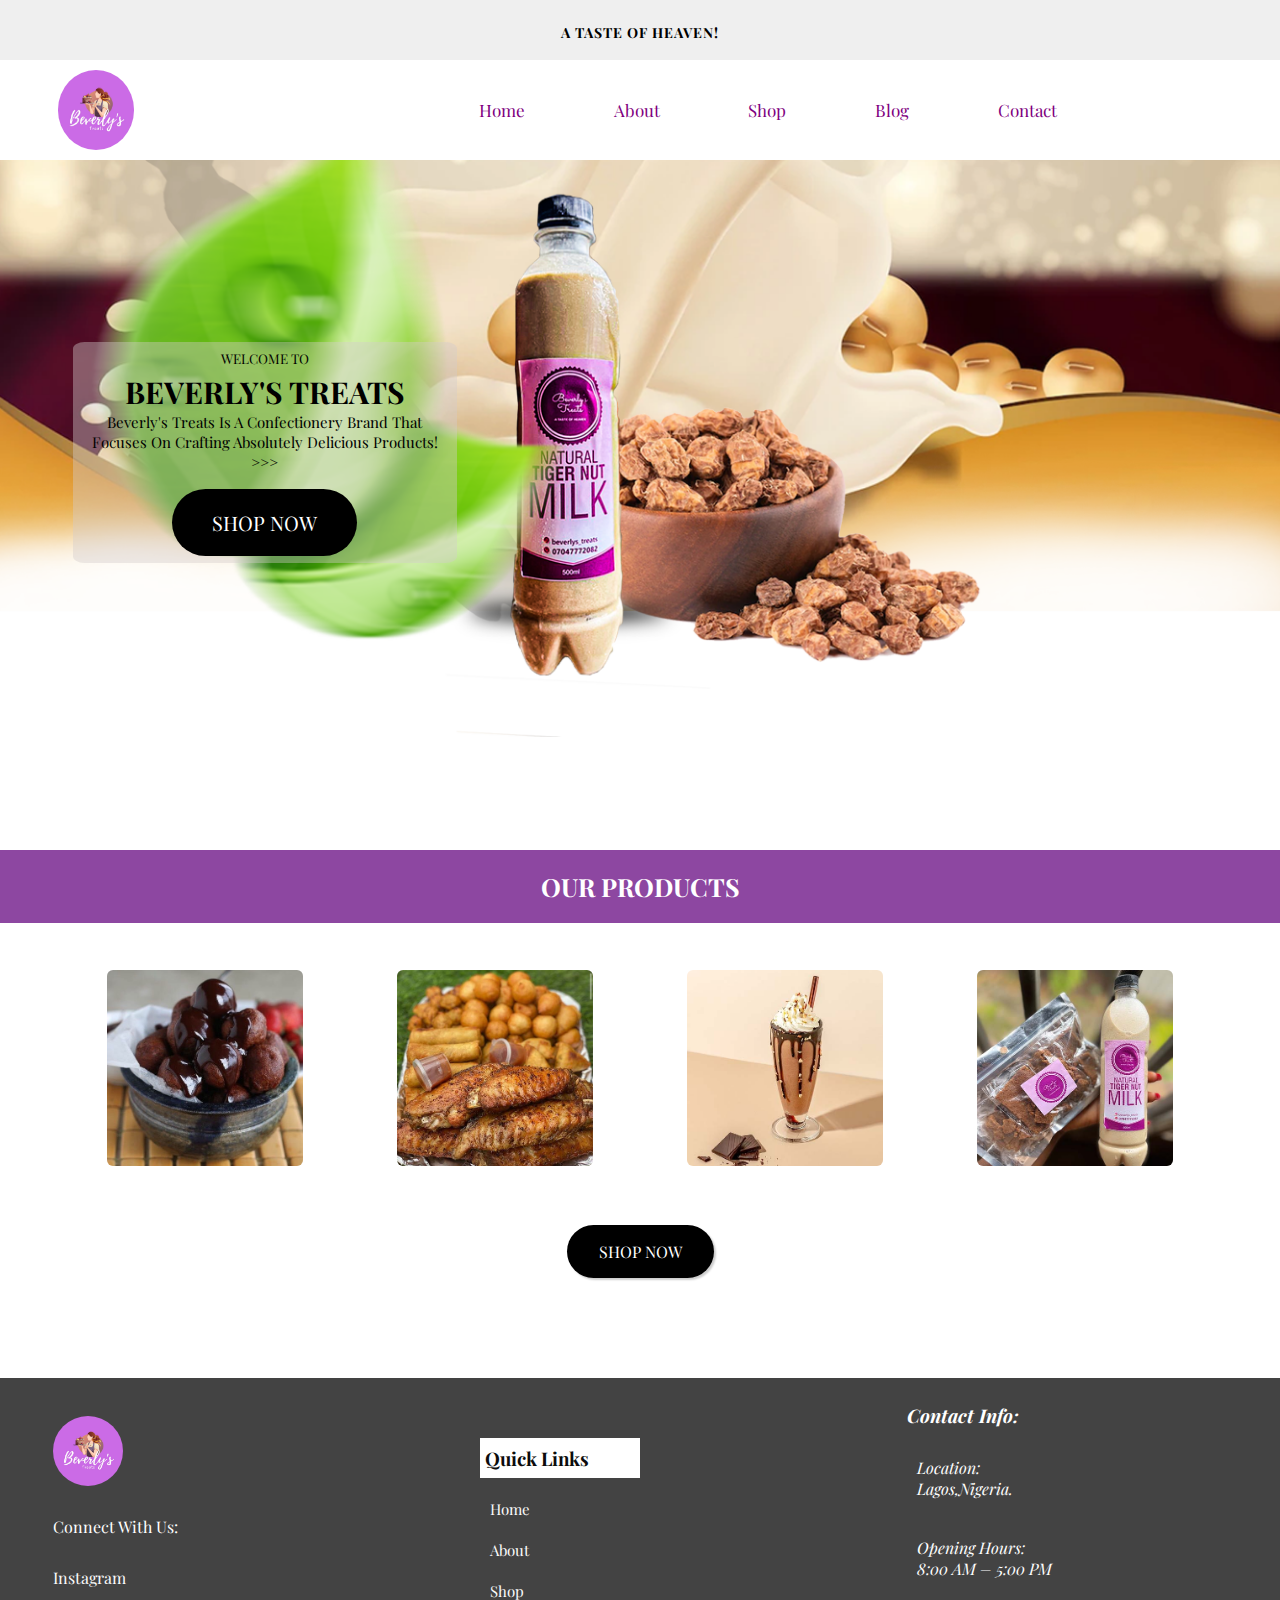
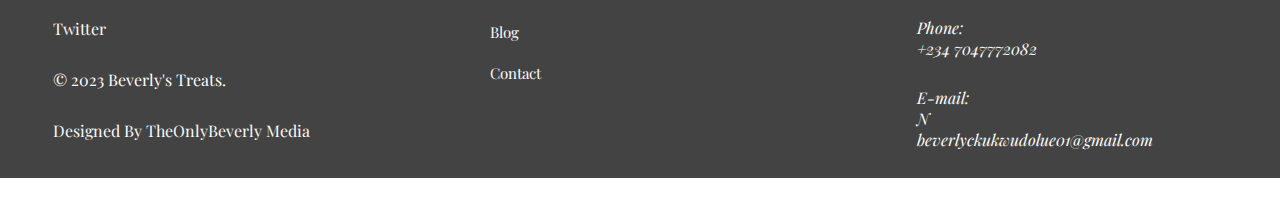
==== index.html @ 96c3b38b "first commit" ====
<!DOCTYPE html>
<html lang="en">
<head>
    <link rel="shortcut icon" href="./images/bt logo.JPG" type="image/x-icon">
    <meta charset="UTF-8">
    <meta name="viewport" content="width=device-width, initial-scale=1.0">
    <meta http-equiv="X-UA-Compatible" content="ie=edge">
    <link rel="icon" type="image/x-icon" href="images/BT.JPG">
    <link rel="preconnect" href="https://fonts.googleapis.com">
    <link rel="preconnect" href="https://fonts.gstatic.com" crossorigin>
    <link href="https://fonts.googleapis.com/css2?family=Playfair+Display&display=swap" rel="stylesheet">
    <link rel="stylesheet" href="https://cdnjs.cloudflare.com/ajax/libs/font-awesome/6.4.2/css/all.min.css" integrity="sha512-z3gLpd7yknf1YoNbCzqRKc4qyor8gaKU1qmn+CShxbuBusANI9QpRohGBreCFkKxLhei6S9CQXFEbbKuqLg0DA==" crossorigin="anonymous" referrerpolicy="no-referrer" />
    <link href="./home.css" rel="stylesheet" type="text/css">
    <title>beverlys treats</title>
</head>
<body>
    <div class="topbar">
        <div class="sliderr">
            <figure class="top-bar-s">
                <div class="slide-up">
                    <H4>A TASTE OF HEAVEN!</H4>
                </div>
                <div class="slide-up">
                    <H4>LET'S TAKE YOUR TASTE BUDS ON A SWEET RIDE!</H4>
                </div>  
                <div class="slide-up">
                    <H4>A TASTE OF HEAVEN!</H4>
                </div>
                <div class="slide-up">
                    <H4>LET'S TAKE YOUR TASTE BUDS ON A SWEET RIDE!</H4>
                </div>  
           </figure>
        </div>   
    </div>

    <header>
        <div class="logo">
            <i id="menu-btn" class="fa-solid fa-bars fa-xs" onclick="showNavbar()"></i>
            <img src="images/bt logo.JPG" alt="" srcset="">
        </div>

        <!--desktop navigation-->
       <nav class="desktop-navigation">
            <ul class="desktop-navigation-items">
                <li> <a href="index.html">Home</a></li>
                <li> <a href="about.html">About</a></li>
                <li> <a href="shop.html">Shop</a></li>
                <li><a href="./blog.html">Blog</a></li>
                <li> <a href="contact.html">Contact</a> </li>
            </ul>
        </nav> 
        

        <!--mobile navigation-->
        <nav class="mobile-navigation" id="mobile-navigation">
            <div class="mobile-navigation-header">
                <i id="close-btn" class="fa-solid fa-xmark" onclick="showNavbar()"></i>
            </div>
            <ul class="mobile-navigation-items">
                <li> <a href="index.html">Home</a></li>
                <li> <a href="about.html">About</a></li>
                <li> <a href="shop.html">Shop</a></li>
                <li><a href="./blog.html">Blog</a></li>
                <li> <a href="contact.html">Contact</a></li>
            </ul>
        </nav>

    </header> 

    <div class="slider">
        <div class="hero">
            <div class="slide">
                <div class="header-body">
                    <h6 style="margin-bottom: 5px;"><p>WELCOME TO </p></h6>
                        <h2>BEVERLY'S TREATS</h2>
                   <p style="font-size: 15px;";>Beverly's Treats is a confectionery brand that <br>focuses on crafting 
                    absolutely delicious products! >>>
                    </p>
                    <br>
                    <div class="button-wrapper">
                        <a class="button cta-button" href="shop.html">SHOP NOW</a>
                    </div>
                </div>
               <img src="images/beverly.webp" alt="" srcset="">
            </div>
            
            <div class="slide">
                    <div class="header-body">
                       <br>
                        <h4>We offer a wide range of products ranging from tigernut milk drink 
                            in different flavors, fruit juices,puff-puff in different flavors >>> 
                        </h4><br>
                        <div class="button-wrapper">
                            <a class="button cta-button" href="shop.html">SHOP NOW</a>
                        </div>
                    </div>
               <img src="images/puff puff pix.jpg" alt="" srcset="">
            </div>
            <div class="slide">
                    <div class="header-body">
                        <br>
                        <h4>Doughnuts, cakes, chin-chin in different flavors, <br>
                             kuli-kuli, corn-dogs >>>
                        </h4><br>
                        <div class="button-wrapper">
                            <a class="button cta-button" href="shop.html">SHOP NOW</a>
                        </div>
                    </div>
                <img src="images/doughnut pix.jpg" alt="" srcset="">
            </div>
            <div class="slide">
                   <div class="header-body">
                       <br>
                       <h4>Milkshakes, cake parfait, Small Chops, fries <br>
                        and many more!!!
                       </h4><br>
                    <div class="button-wrapper">
                        <a class="button cta-button" href="shop.html">SHOP NOW</a>
                    </div>
                   </div>
                <img src="images/three food.jpg">
            </div>
        </div>
    </div>

    <div class="down">
        <div class="our-products">
            <h2>OUR PRODUCTS</h2>
        </div>
    

        <div class="row">
            <div class="box">    
                <img src="images/chocopuff.JPG">
                <img class="hover-img" src="images/variantss.jpg">
            </div>
            <div class="box">    
                    <img src="images/small chops.jpg">
                    <img class="hover-img" src="images/IMG_E6543.JPG">
            </div>
            <div class="box">    
                <img src="images/Untitled-1.jpg">
                <img class="hover-img" src="images/chinchin.jpg">
            </div>   
            <div class="box">    
                <img src="images/tigernut.jpg">
                <img class="hover-img" src="images/corndogs.JPG">
            </div>
        </div>

           
        <!-- </div>    -->
    </div>  

    
    <br>
    <br>  

    <div class="button-wrapper">
        <a class="button bottom-cta" href="shop.html">SHOP NOW</a>
    </div>

    <footer>
            <div class=" who-we-are">
                <img src="./images/bt logo.JPG" alt="">
                <p>Connect with Us:</p>    
                <p class="made-by"> <a href="https://www.instagram.com/reel/CrtVdaaIMTE/?igshid=MzRlODBiNWFlZA==">Instagram</p></a>  
                <p class="made-by"> <a href="https://www.instagram.com/reel/CrtVdaaIMTE/?igshid=MzRlODBiNWFlZA==">Twitter</p></a>   
                 <p>&copy; 2023 Beverly's Treats.</p>
                <p class="made-by"> <a href="https://www.instagram.com/reel/CrtVdaaIMTE/?igshid=MzRlODBiNWFlZA==">Designed by TheOnlyBeverly Media</p></a> 
                <div></div>
            </div>
    
            <ul class="quick-links">
                <h3>Quick Links</h3>
                <li><a href="./index.html">Home</a></li>
                <li><a href="./about.html">About</a></li>
                <li><a href="./shop.html">Shop</a></li>
                <li><a href="./blog.html">Blog</a></li>
                <li><a href="./contact.html">Contact</a></li>
            </ul>
    
            <address class="contact">
                <h3>Contact Info:</h3>
                <div class="cont">
                    <div>
                        <i class="fa-solid fa-location-dot"></i>
                    </div>
                    <span>
                        <p>
                            Location:
                        </p>
                        <p>
                            Lagos,Nigeria.
                        </p>
                    </span>
                </div>
                <div class="cont">
                    <div>
                        <i class="fa-regular fa-clock"></i>
                    </div>
                    <span>
                        <p>
                            Opening Hours:
                        </p>
                        <p>
                            8:00 AM – 5:00 PM
                        </p>
                    </span>
                </div>
    
                <div class="cont">
                    <div>
                        <i class="fa-solid fa-phone"></i>
                    </div>
                    <span>
                        <p>
                            Phone:
                        </p>
                        <p>
                            +234 7047772082
                        </p>
                    </span>
                </div>
    
                <div class="cont">
                    <div>
                        <i class="fa-regular fa-envelope"></i></i>
                    </div>
    
                    <span>
                        <p class="mymail">
                            E-mail:
                        </p>n
                        <p class="mymail">
                           beverlyckukwudolue01@gmail.com
                        </p>
                    </span>
                </div>
            </address>
    </footer>
<script src="./beverlystreats.js"></script>
</body>
</html>
---- home.css ----
/* Global styles */
* {
    margin: 0;
    padding: 0;
    box-sizing: border-box;
    text-decoration: none;
    outline: none;
    text-transform: capitalize;
    transition: all .3s linear;
    cursor: pointer;
}

body {
    margin: 0;
    padding: 0;
    width: 100%;
    height: auto;
    font-family: 'Playfair Display', serif;
}

/* Header styles */
header {
    width: 100%;
    height: 100px;
    display: flex;
    flex-direction: row;
    justify-content: space-between;
    align-items: center;
    background-color: #ffffff;
}

header .logo {
    width: 15%;
    height: 100%;
    display: flex;
    justify-content: space-around;
    flex-direction: row;
    align-items: center;
}

header img {
    width: 40%;
    height: 80%;
    border-radius: 50%;
}

header .logo #menu-btn{
    font-size: 25px;
    display: none;
}


header .mobile-navigation{
    display: none;
}

header .desktop-navigation{
    width: 80%;
    height: 100%;
    display: flex;
    flex-direction: row;
    justify-content: space-around;
    align-items: center;
}

header .desktop-navigation-items{
    width: 65%;
    height: 100%;
    display: flex;
    flex-direction: row;
    justify-content: space-around;
    align-items: center;
}

header .desktop-navigation-items li{
    list-style: none;
}

header .desktop-navigation-items li a{
    font-size: 17px;
    color: purple;
}

header .desktop-navigation-items li a:hover{
    color: #000;
}



.header-body{
    color: #000000;
    position: absolute;
    background-color:  #d4cccc69;
    top: 40%;
    font-size: 20px;
    font-weight: 200;
    width: 30%;
    height: 221px;
    left: 1%;
    margin-top: -50px;
    padding: 8px;
    text-align: center;
    float: right;
    border-radius: 3%;
    justify-content: center;
    align-items: center;
    animation: textup 12s linear infinite;
    transform: translateX(60px);
}

h6{
    font-weight: 100;
}

h4{
    font-size: 14px;
    text-align: center;
    color:#000000; 
    margin: 13px;
    letter-spacing: 1px;
}

.sliderr{
    width: 100%;
    height: 70px;
    overflow: hidden;
}

body .topbar{
    background-color: #efefef; 
    padding: 10px;
    width: 100%;
    height: 60px;
    float: right;
}

.sliderr .top-bar-s{
    position: relative;
    left: 0;
    width: 500%;
    animation: 8s slide forwards;
}

.slider{
    width: 100%;
    height: 600px;
    overflow: hidden;
}

.slider .hero{
    position: relative;
    left: 0;
    width: 400%;
    animation: 17s slide infinite;
    overflow-y: hidden;
}

.slide{
    position: relative;
    width: 25%;
    float: left;
}

.slide-up{
    position: relative;
    width: 20%;
    float: left;
}

.slider a{
    border-radius: 3em;
    display: inline-block;
    font-size: 1em;
    padding: 1em 2em;
    width: auto;
    border: none;
    background-color: #000;
    color: white;
    margin-top: 20px;
}


.slide img{
    width: 100%;
    height: 100%;
}


@keyframes slide{
    0%{
        left: 0;
    }
    10%{
        left: 0;
    }
    20%{
        left: -100%;
    }
    30%{
        left: -100%;
    }
    40%{
        left: -200%;
    }
    50%{
        left: -200%;
    }
    55%{
        left: -300%;
    }
    65%{
        left: -300%;
    }
    66%{
        left: -200%;
    }
    74%{
        left: -200%;
    }
    75%{
        left: -100%;
    }
    85%{
        left: -100%;
    }
    90%{
        left: 0;
    }
    1000%{
        left: 0;
    }
}

.down{
    background-color: white;
    height: auto;
    width: 100vw;
    margin-top: 90px;
    display: flex;
    flex-direction: column;
    align-items: center;
}

.down .our-products{
    background-color: white;
    width: 100vw;
}

.down .row{
    height: auto;
    width: 100vw;
    display: flex;
    flex-direction: row;
    justify-content: center;
    flex-wrap: wrap;
}

.our-products h2{
  /* margin-top: 20px; */
  background-color: #8d47a1;
  color: white;
  justify-content: center;
  text-align: center;
  font-size: 25px;
  padding: 20px 0;
}

.down .box{
    position: relative;
    width: 200px;
    height: 200px;
    display: inline-block; 
    border-radius: 8px;
    overflow: hidden;
    margin: 45px;
    border: 2px solid #fff;
}

img{
    width: 100%;
    transition: all linear 0.7s;
}

img.hover-img{
    position: absolute;
    top: 0;
    left: 0;
    opacity: 0;
}

.box:hover img{
    opacity: 0;
}

.box:hover img.hover-img{
    opacity: 1;
}

.button-wrapper {
    display: block;
    text-align: center;
    margin-top: -30px;
}


.button-wrapper .bottom-cta {
    border: none;
    border-radius: 3em;
    box-shadow: 2px 2px 2px rgba(0,0,0,0.2);
    display: inline-block;
    font-size: 1em;
    padding: 1em 2em;
    width: auto;
    background-color: #000;
    color: #fff;
}
  
.bottom-cta:hover {
    background-color: #777;
}

footer{
    display: flex;
    flex-direction: row;
    justify-content: space-around;
    align-items: center;
    width: 100%;
    height: 400px;
    background-color: #434343;
    color: white;
    margin-top: 100px;
}

footer img{
    width: 70px;
    height: 70px;
    margin-top: 4%;
    border-radius: 50%;
}

footer .who-we-are{
    display: flex;
    flex-direction: column;
    height: 100%;
    width: 25%;
    gap: 30px;
    margin-top: 50px;
}

footer .who-we-are p a{
    color: #fafafa;
}

/* footer .who-we-are .made-by{
    text-decoration: underline;
} */

footer .quick-links{
    display: flex;
    flex-direction: column;
    height: 70%;
    width: 25%;
    gap: 20px;
    list-style: none;
}

footer .quick-links h3{
    color: rgb(12, 12, 12);
    background-color: white;
    display: flex;
    flex-direction: row;
    justify-content: flex-start;
    align-items: center;
    height: 40px;
    width: 50%;
    padding-left: 5px;
}

footer .quick-links li a{
    color: #fafafa;
    text-decoration: none;
    font-size: 15px;
    padding: 10px;
    width: auto;
}

footer .quick-links li a:hover{
    color: var(--myBlue);
    background-color: rgb(12, 12, 12);
    /* width: 25%; */
    /* padding: 3px; */
    border-radius: 5px;
}


footer .contact{
    width: 25%;
    gap: 20px;
    display: flex;
    flex-direction: column;
    height: 400px;
    margin-top: 50px;
}

footer .contact .cont{
    display: flex;
    flex-direction: row;
    gap: 10px;
    align-items: center;
    height: 60px;
}

footer .contact .cont span{
    display: flex;
    flex-direction: column;
}

footer .contact .cont span .mymail{
    text-transform: none;
}




/* Media queries for responsiveness */
@media (max-width: 500px) {
    header .desktop-navigation{
        display: none;
    }

    header .logo{
        width: 100%;
        display: flex;
        flex-direction: row;
        justify-content: space-between;
        align-items: center;
        padding-left: 40px;
        padding-right: 20px;
    }

    header .logo img{
        width: 15%;
    }
    
    header .logo #menu-btn{
        display: block;
        font-size: 30px;
    }

    header .mobile-navigation{
        display: none;
        height: 100vh;
        width: 60%;
        position: absolute;
        top: 60px;
        left: 20px;
        flex-direction: column;
        gap: 50px;
        background-color: #fff;
    }

    header .mobile-navigation-items{
        display: flex;
        flex-direction: column;
        gap: 20px;
        height: 40%;
        width: 100%;
        z-index: 100;
        position: absolute;
        top: 97px;
    }

    header .mobile-navigation-items li{
        height: 40px;
        width: 100%;
        list-style: none;
        display: flex;
        flex-direction: row;
        align-items: center;
    }
    
    header .mobile-navigation-items li a{
        background-color: #8d47a1;
        color: #fafafa;
        width: 100%;
        height: 100%;
        display: flex;
        flex-direction: row;
        align-items: center;
        padding-left: 20px;
    }

    header .mobile-navigation-items li a:hover{
        background-color: #622174;
    }
    
    

    .mobile-navigation .mobile-navigation-header{
        width: 100%;
        height: 100px;
    }

    .mobile-navigation .mobile-navigation-header #close-btn{
        font-size: 25px;
        position: relative;
        left: 80%;
        top: 20%;
    }



    /* .slider{
        width: 100%;
        height: 600px;
        overflow-x: hidden;
    }

    .slider .hero{
        position: relative;
        left: 0;
        width: 400%;
    }

    footer{
        display: flex;
        flex-direction: row;
        justify-content: space-around;
        align-items: center;
        width: 100%;
        height: 400px;
        background-color: #434343;
        color: white;
        margin-top: -30%;
    } */

    
    h4{
        font-size: 14px;
        text-align: center;
        color:#000000; 
        margin: 13px;
        letter-spacing: 1px;
    }
    
    .sliderr{
        width: 100%;
        height: 70px;
        overflow: hidden;
    }
    
    body .topbar{
        background-color: #efefef; 
        padding: 10px;
        width: 100%;
        height: 60px;
        float: right;
    }
    
    .sliderr .top-bar-s{
        position: relative;
        left: 0;
        width: 500%;
        animation: 8s slide forwards;
    }
    
    .slider{
        width: 100%;
        height: 250px;
        overflow: hidden;
    }
    
    .slider .hero{
        position: relative;
        left: 0;
        width: 400%;
        animation: 17s slide infinite;
        overflow-y: hidden;
    }
    
    .slide{
        position: relative;
        width: 25%;
        height: 100%;
        float: left;
    }

    .header-body{
        color: #000000;
        position: absolute;
        background-color:  #d4cccc69;
        top: 40%;
        font-size: 15px;
        font-weight: 200;
        width: 50%;
        height: auto;
        left: 1%;
        margin-top: -50px;
        padding: 0;
        text-align: center;
        float: right;
        border-radius: 3%;
        justify-content: center;
        align-items: center;
        animation: textup 12s linear infinite;
        transform: translateX(60px);
        z-index: 10;
        display: flex;
        flex-direction: column;
        align-items: center;
    }
    
    h6{
        font-weight: 100;
        font-size: 15px;
    }

    h2{
        /* font-weight: 100; */
        font-size: 15px;
    }
    
    .slide-up{
        display: flex;
        flex-direction: column;
        align-items: center;
        position: relative;
        width: 20%;
        float: left;
    }
    
    .slider a{
        border-radius: 20px;
        display: flex;
        justify-content: center;
        align-items: center;
        font-size: 15px;
        padding: 0;
        width: 120px;
        height: 40px;
        border: none;
        background-color: #000;
        color: white;   
        margin-top: 20px;
    }
    
    
    .slide img{
        width: 100%;
        height: 100%;
    }
    
    
    @keyframes slide{
        0%{
            left: 0;
        }
        10%{
            left: 0;
        }
        20%{
            left: -100%;
        }
        30%{
            left: -100%;
        }
        40%{
            left: -200%;
        }
        50%{
            left: -200%;
        }
        55%{
            left: -300%;
        }
        65%{
            left: -300%;
        }
        66%{
            left: -200%;
        }
        74%{
            left: -200%;
        }
        75%{
            left: -100%;
        }
        85%{
            left: -100%;
        }
        90%{
            left: 0;
        }
        1000%{
            left: 0;
        }
    }
    
    .down{
        background-color: white;
        height: auto;
        width: 100vw;
        margin-top: 50px;
        display: flex;
        flex-direction: column;
        align-items: center;
    }
    
    .down .our-products{
        background-color: white;
        width: 100vw;
    }
    
    .down .row{
        height: auto;
        width: 100vw;
        display: flex;
        flex-direction: row;
        justify-content: center;
        flex-wrap: wrap;
        gap: 30px;
    }
    
    .our-products h2{
      /* margin-top: 20px; */
      background-color: #8d47a1;
      color: white;
      justify-content: center;
      text-align: center;
      font-size: 15px;
      padding: 20px 0;
    }
    
    .down .box{
        position: relative;
        width: 200px;
        height: 200px;
        display: inline-block; 
        border-radius: 8px;
        overflow: hidden;
        margin: 0;
        border: 2px solid #fff;
    }
    
    img{
        width: 100%;
        transition: all linear 0.7s;
    }
    
    img.hover-img{
        position: absolute;
        top: 0;
        left: 0;
        opacity: 0;
    }
    
    .box:hover img{
        opacity: 0;
    }
    
    .box:hover img.hover-img{
        opacity: 1;
    }
    
    .button-wrapper {
        display: block;
        text-align: center;
        margin-top: -10px;
    }
    
    
    .button-wrapper .bottom-cta {
        border: none;
        border-radius: 3em;
        box-shadow: 2px 2px 2px rgba(0,0,0,0.2);
        display: inline-block;
        font-size: 14px;
        padding: 10px;
        width: auto;
        background-color: #000;
        color: #fff;
    }
      
    .bottom-cta:hover {
        background-color: #777;
    }
    
    footer{
        display: flex;
        flex-direction: row;
        justify-content: space-around;
        align-items: center;
        width: 100%;
        height: 400px;
        background-color: #434343;
        color: white;
        margin-top: 100px;
        border: dashed;
    }
    
    footer img{
        width: 70px;
        height: 70px;
        margin-top: 4%;
        border-radius: 50%;
    }
    
    footer .who-we-are{
        display: flex;
        flex-direction: column;
        height: 100%;
        width: 25%;
        gap: 30px;
        margin-top: 50px;
    }
    
    footer .who-we-are p a{
        color: #fafafa;
    }
    
    /* footer .who-we-are .made-by{
        text-decoration: underline;
    } */
    
    footer .quick-links{
        display: flex;
        flex-direction: column;
        height: 70%;
        width: 25%;
        gap: 20px;
        list-style: none;
    }
    
    footer .quick-links h3{
        color: rgb(12, 12, 12);
        background-color: white;
        display: flex;
        flex-direction: row;
        justify-content: flex-start;
        align-items: center;
        height: 40px;
        width: 50%;
        padding-left: 5px;
    }
    
    footer .quick-links li a{
        color: #fafafa;
        text-decoration: none;
        font-size: 15px;
        padding: 10px;
        width: auto;
    }
    
    footer .quick-links li a:hover{
        color: var(--myBlue);
        background-color: rgb(12, 12, 12);
        /* width: 25%; */
        /* padding: 3px; */
        border-radius: 5px;
    }
    
    
    footer .contact{
        width: 25%;
        gap: 20px;
        display: flex;
        flex-direction: column;
        height: 400px;
        margin-top: 50px;
    }
    
    footer .contact .cont{
        display: flex;
        flex-direction: row;
        gap: 10px;
        align-items: center;
        height: 60px;
    }
    
    footer .contact .cont span{
        display: flex;
        flex-direction: column;
    }
    
    footer .contact .cont span .mymail{
        text-transform: none;
    }


}
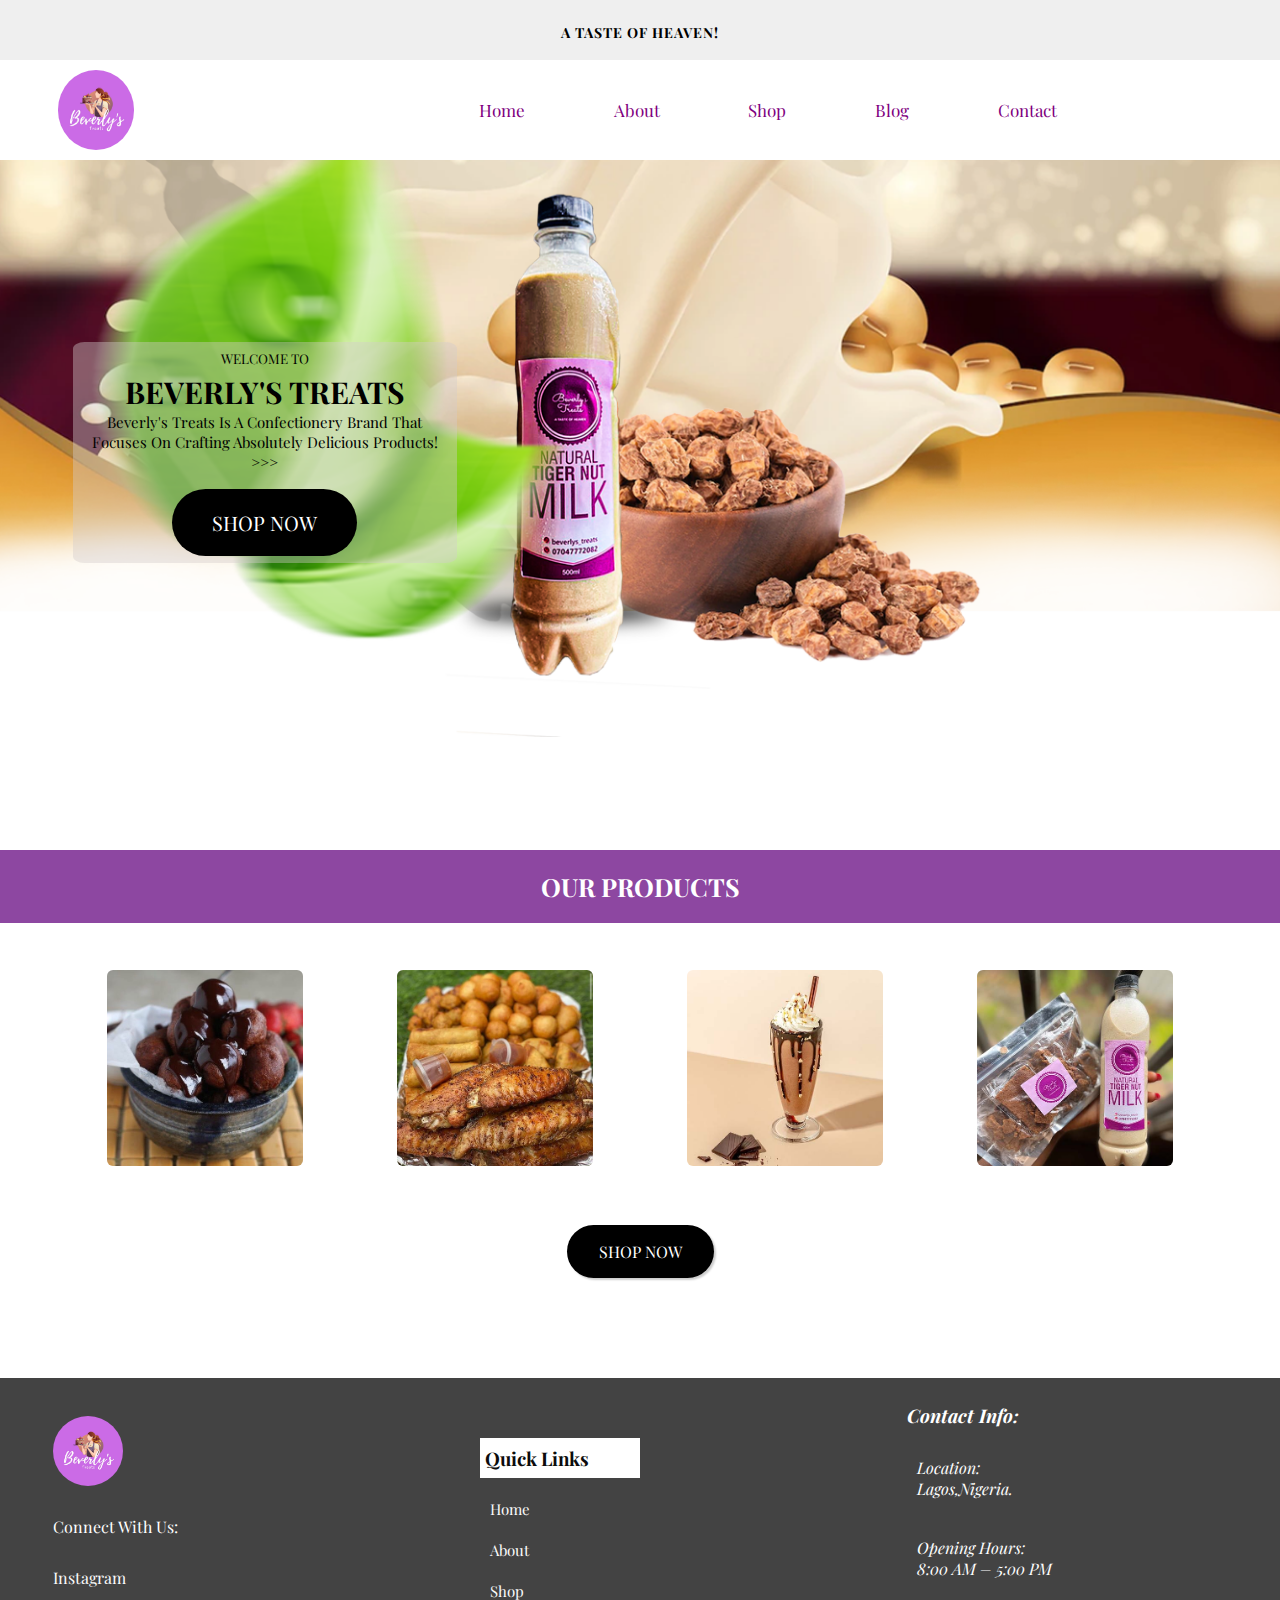
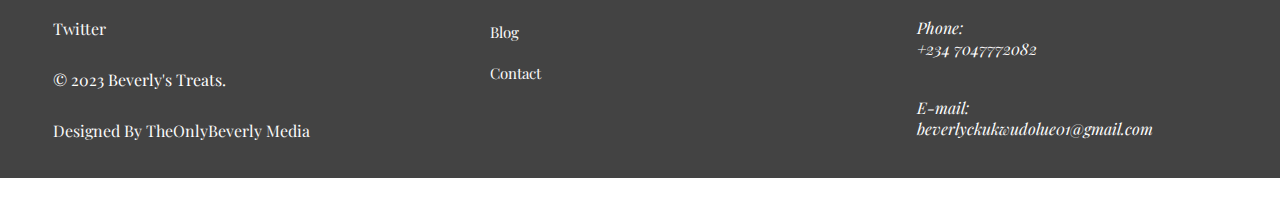
==== commit 74eb614f: "first commit" ====
--- a/index.html
+++ b/index.html
@@ -16,7 +16,7 @@
 <body>
     <div class="topbar">
         <div class="sliderr">
-            <figure class="top-bar-s">
+            <div class="top-bar-s">
                 <div class="slide-up">
                     <H4>A TASTE OF HEAVEN!</H4>
                 </div>
@@ -29,7 +29,7 @@
                 <div class="slide-up">
                     <H4>LET'S TAKE YOUR TASTE BUDS ON A SWEET RIDE!</H4>
                 </div>  
-           </figure>
+           </div>
         </div>   
     </div>
 
@@ -161,7 +161,7 @@
     </div>
 
     <footer>
-            <div class=" who-we-are">
+            <div class="who-we-are">
                 <img src="./images/bt logo.JPG" alt="">
                 <p>Connect with Us:</p>    
                 <p class="made-by"> <a href="https://www.instagram.com/reel/CrtVdaaIMTE/?igshid=MzRlODBiNWFlZA==">Instagram</p></a>  
@@ -231,7 +231,7 @@
                     <span>
                         <p class="mymail">
                             E-mail:
-                        </p>n
+                        </p>
                         <p class="mymail">
                            beverlyckukwudolue01@gmail.com
                         </p>
--- a/home.css
+++ b/home.css
@@ -13,14 +13,15 @@
 body {
     margin: 0;
     padding: 0;
-    width: 100%;
+    width: 100vw;
     height: auto;
     font-family: 'Playfair Display', serif;
+    overflow-x: hidden;
 }
 
 /* Header styles */
 header {
-    width: 100%;
+    width: 100vw;
     height: 100px;
     display: flex;
     flex-direction: row;
@@ -186,7 +187,7 @@
 }
 
 
-@keyframes slide{
+/* @keyframes slide{
     0%{
         left: 0;
     }
@@ -229,7 +230,7 @@
     1000%{
         left: 0;
     }
-}
+} */
 
 .down{
     background-color: white;
@@ -424,6 +425,27 @@
 
 /* Media queries for responsiveness */
 @media (max-width: 500px) {
+
+    body {
+        margin: 0;
+        padding: 0;
+        width: 100vw;
+        height: auto;
+        font-family: 'Playfair Display', serif;
+        overflow-x: hidden;
+        background-color: white;
+    }
+
+    header {
+        width: 100vw;
+        height: 70px;
+        display: flex;
+        flex-direction: row;
+        justify-content: space-between;
+        align-items: center;
+        background-color: #ffffff;
+    }
+
     header .desktop-navigation{
         display: none;
     }
@@ -435,11 +457,12 @@
         justify-content: space-between;
         align-items: center;
         padding-left: 40px;
-        padding-right: 20px;
+        padding-right: 40px;
     }
 
     header .logo img{
-        width: 15%;
+        width: 50px;
+        height: 50px;
     }
     
     header .logo #menu-btn{
@@ -457,6 +480,7 @@
         flex-direction: column;
         gap: 50px;
         background-color: #fff;
+        z-index: 100;
     }
 
     header .mobile-navigation-items{
@@ -465,7 +489,6 @@
         gap: 20px;
         height: 40%;
         width: 100%;
-        z-index: 100;
         position: absolute;
         top: 97px;
     }
@@ -561,6 +584,7 @@
         position: relative;
         left: 0;
         width: 500%;
+        height: auto;
         animation: 8s slide forwards;
     }
     
@@ -576,6 +600,8 @@
         width: 400%;
         animation: 17s slide infinite;
         overflow-y: hidden;
+        overflow-x: hidden;
+        border: dashed;
     }
     
     .slide{
@@ -651,7 +677,7 @@
     }
     
     
-    @keyframes slide{
+    /* @keyframes slide{
         0%{
             left: 0;
         }
@@ -694,7 +720,7 @@
         1000%{
             left: 0;
         }
-    }
+    } */
     
     .down{
         background-color: white;
@@ -722,7 +748,7 @@
     }
     
     .our-products h2{
-      /* margin-top: 20px; */
+      margin-top: -30px;
       background-color: #8d47a1;
       color: white;
       justify-content: center;
@@ -787,15 +813,15 @@
     
     footer{
         display: flex;
-        flex-direction: row;
+        flex-direction: column;
         justify-content: space-around;
         align-items: center;
-        width: 100%;
-        height: 400px;
+        width: 100vw;
+        height: auto;
         background-color: #434343;
         color: white;
         margin-top: 100px;
-        border: dashed;
+        gap: 30px;
     }
     
     footer img{
@@ -808,14 +834,15 @@
     footer .who-we-are{
         display: flex;
         flex-direction: column;
-        height: 100%;
-        width: 25%;
-        gap: 30px;
-        margin-top: 50px;
+        height: auto;
+        width: 100%;
+        gap: 10px;
+        margin-top: 0;
+        padding-left: 20px;
     }
     
     footer .who-we-are p a{
-        color: #fafafa;
+        color: white;
     }
     
     /* footer .who-we-are .made-by{
@@ -825,15 +852,17 @@
     footer .quick-links{
         display: flex;
         flex-direction: column;
-        height: 70%;
-        width: 25%;
-        gap: 20px;
+        height: auto;
+        width: 100%;
+        gap: 10px;
         list-style: none;
+        padding-left: 20px;
     }
     
     footer .quick-links h3{
-        color: rgb(12, 12, 12);
-        background-color: white;
+        color: white;
+        background-color: transparent;
+        font-weight: 900;
         display: flex;
         flex-direction: row;
         justify-content: flex-start;
@@ -844,7 +873,7 @@
     }
     
     footer .quick-links li a{
-        color: #fafafa;
+        color: white;
         text-decoration: none;
         font-size: 15px;
         padding: 10px;
@@ -852,21 +881,21 @@
     }
     
     footer .quick-links li a:hover{
-        color: var(--myBlue);
-        background-color: rgb(12, 12, 12);
-        /* width: 25%; */
-        /* padding: 3px; */
+        color: white;
+        background-color: transparent;
         border-radius: 5px;
     }
     
     
     footer .contact{
-        width: 25%;
-        gap: 20px;
+        width: 100%;
+        height: auto;
+        gap: 15px;
         display: flex;
         flex-direction: column;
-        height: 400px;
-        margin-top: 50px;
+        margin-top: 0;
+        padding-left: 20px;
+        padding-bottom: 20px;
     }
     
     footer .contact .cont{
@@ -874,12 +903,16 @@
         flex-direction: row;
         gap: 10px;
         align-items: center;
-        height: 60px;
+        height: auto;
+        width: auto;
     }
     
     footer .contact .cont span{
-        display: flex;
-        flex-direction: column;
+        height: auto;
+        width: auto;
+        display: flex;
+        flex-direction: row;
+        gap: 10px;
     }
     
     footer .contact .cont span .mymail{
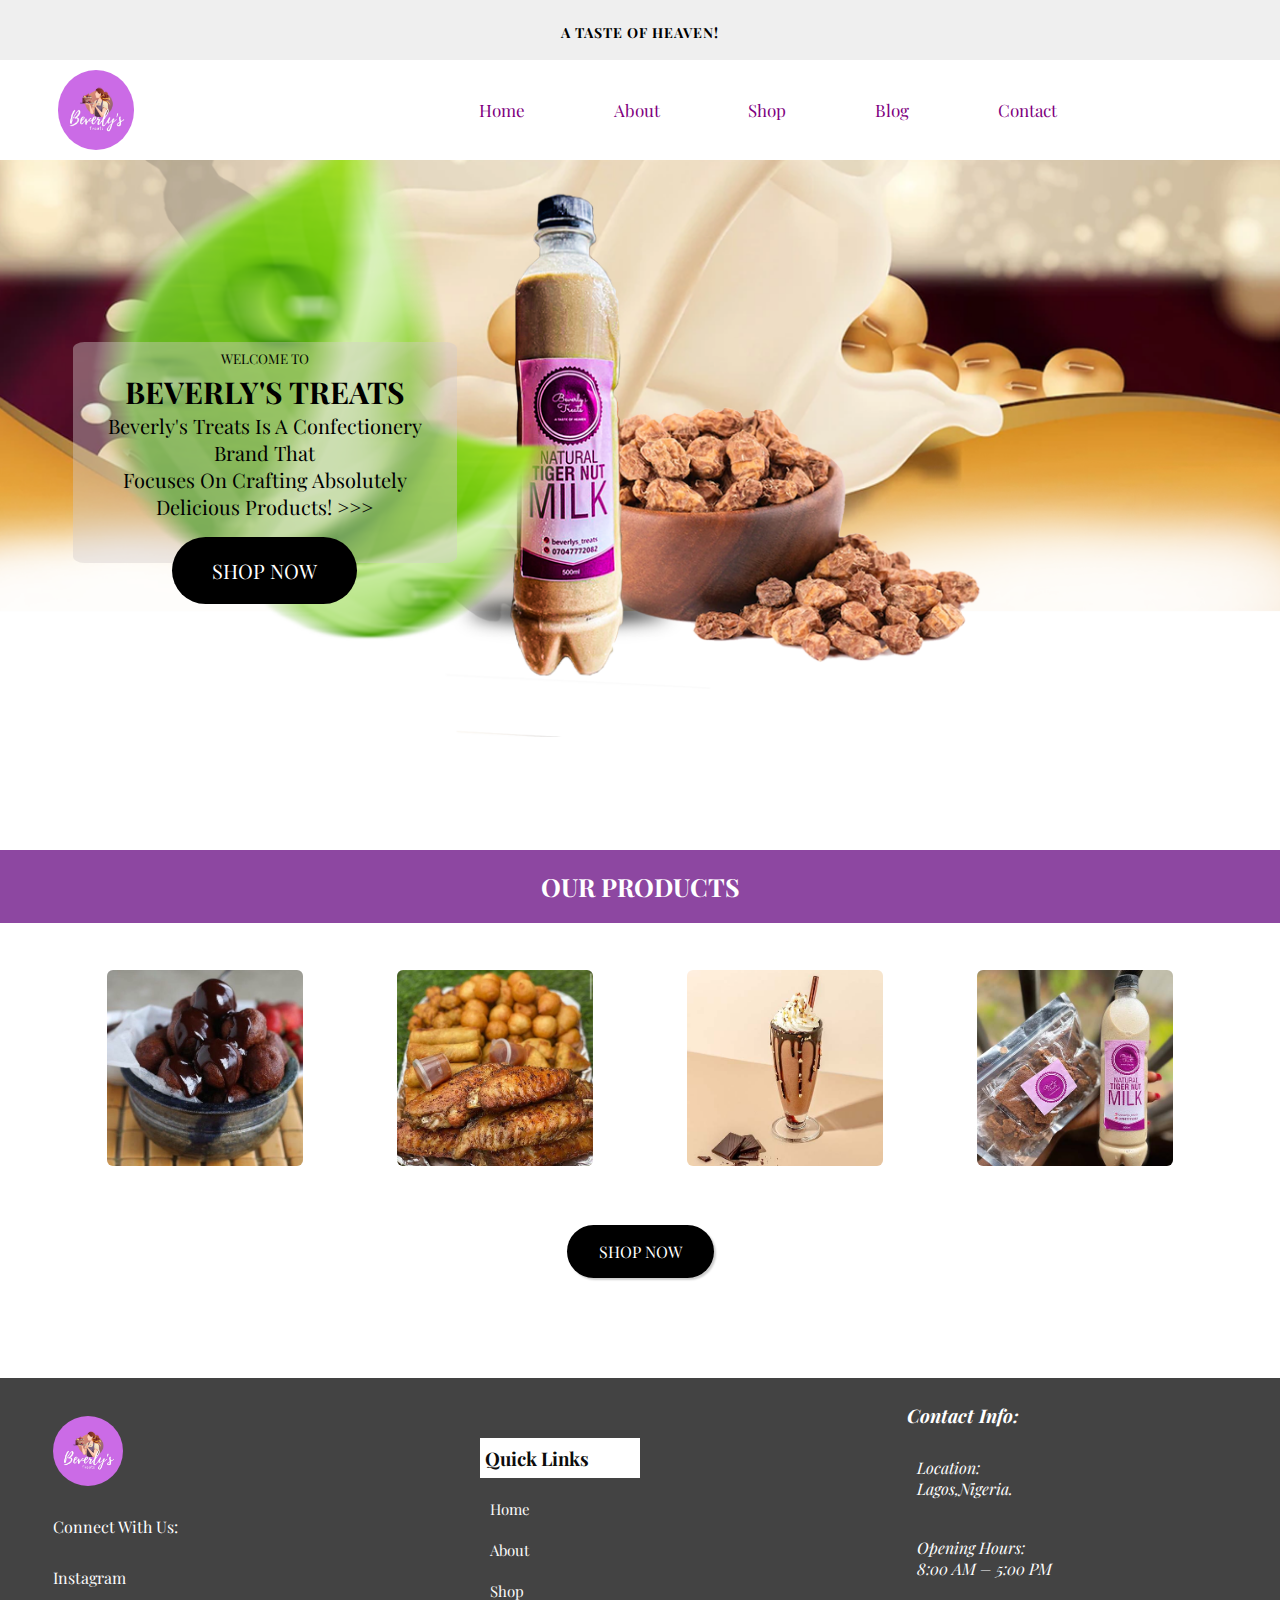
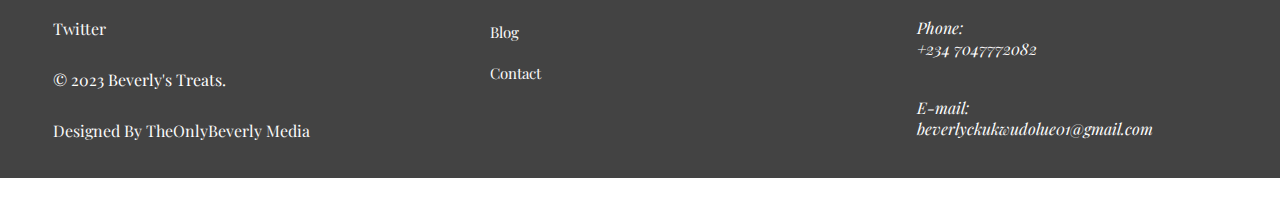
==== commit 8f25e6f3: "first commit" ====
--- a/index.html
+++ b/index.html
@@ -71,11 +71,10 @@
         <div class="hero">
             <div class="slide">
                 <div class="header-body">
-                    <h6 style="margin-bottom: 5px;"><p>WELCOME TO </p></h6>
-                        <h2>BEVERLY'S TREATS</h2>
-                   <p style="font-size: 15px;";>Beverly's Treats is a confectionery brand that <br>focuses on crafting 
-                    absolutely delicious products! >>>
-                    </p>
+                    <h6 style="margin-bottom: 5px;">WELCOME TO</h6>
+                    <h2>BEVERLY'S TREATS</h2>
+                   <p>Beverly's Treats is a confectionery brand that <br>focuses on crafting 
+                    absolutely delicious products! >>></p>
                     <br>
                     <div class="button-wrapper">
                         <a class="button cta-button" href="shop.html">SHOP NOW</a>
@@ -87,9 +86,9 @@
             <div class="slide">
                     <div class="header-body">
                        <br>
-                        <h4>We offer a wide range of products ranging from tigernut milk drink 
+                        <p>We offer a wide range of products ranging from tigernut milk drink 
                             in different flavors, fruit juices,puff-puff in different flavors >>> 
-                        </h4><br>
+                        </p><br>
                         <div class="button-wrapper">
                             <a class="button cta-button" href="shop.html">SHOP NOW</a>
                         </div>
@@ -99,9 +98,9 @@
             <div class="slide">
                     <div class="header-body">
                         <br>
-                        <h4>Doughnuts, cakes, chin-chin in different flavors, <br>
+                        <p>Doughnuts, cakes, chin-chin in different flavors, <br>
                              kuli-kuli, corn-dogs >>>
-                        </h4><br>
+                        </p><br>
                         <div class="button-wrapper">
                             <a class="button cta-button" href="shop.html">SHOP NOW</a>
                         </div>
@@ -111,9 +110,9 @@
             <div class="slide">
                    <div class="header-body">
                        <br>
-                       <h4>Milkshakes, cake parfait, Small Chops, fries <br>
+                       <p>Milkshakes, cake parfait, Small Chops, fries <br>
                         and many more!!!
-                       </h4><br>
+                       </p><br>
                     <div class="button-wrapper">
                         <a class="button cta-button" href="shop.html">SHOP NOW</a>
                     </div>
@@ -163,7 +162,7 @@
     <footer>
             <div class="who-we-are">
                 <img src="./images/bt logo.JPG" alt="">
-                <p>Connect with Us:</p>    
+                <p class="connect">Connect with Us:</p>    
                 <p class="made-by"> <a href="https://www.instagram.com/reel/CrtVdaaIMTE/?igshid=MzRlODBiNWFlZA==">Instagram</p></a>  
                 <p class="made-by"> <a href="https://www.instagram.com/reel/CrtVdaaIMTE/?igshid=MzRlODBiNWFlZA==">Twitter</p></a>   
                  <p>&copy; 2023 Beverly's Treats.</p>
@@ -229,12 +228,8 @@
                     </div>
     
                     <span>
-                        <p class="mymail">
-                            E-mail:
-                        </p>
-                        <p class="mymail">
-                           beverlyckukwudolue01@gmail.com
-                        </p>
+                        <p class="mymail">E-mail:</p>
+                        <p class="mymail mailAddress">beverlyckukwudolue01@gmail.com</p>
                     </span>
                 </div>
             </address>
--- a/home.css
+++ b/home.css
@@ -187,7 +187,7 @@
 }
 
 
-/* @keyframes slide{
+@keyframes slide{
     0%{
         left: 0;
     }
@@ -230,7 +230,7 @@
     1000%{
         left: 0;
     }
-} */
+}
 
 .down{
     background-color: white;
@@ -590,24 +590,25 @@
     
     .slider{
         width: 100%;
-        height: 250px;
+        height: auto;
         overflow: hidden;
+        border: dashed red;
     }
     
     .slider .hero{
         position: relative;
         left: 0;
+        height: auto;
         width: 400%;
         animation: 17s slide infinite;
         overflow-y: hidden;
         overflow-x: hidden;
-        border: dashed;
     }
     
     .slide{
         position: relative;
         width: 25%;
-        height: 100%;
+        height: 250px;
         float: left;
     }
 
@@ -636,24 +637,24 @@
         align-items: center;
     }
     
-    h6{
+    .header-body h6{
         font-weight: 100;
         font-size: 15px;
     }
 
     h2{
-        /* font-weight: 100; */
+        font-weight: 700;
         font-size: 15px;
     }
     
-    .slide-up{
+    /* .slide-up{
         display: flex;
         flex-direction: column;
         align-items: center;
         position: relative;
         width: 20%;
         float: left;
-    }
+    } */
     
     .slider a{
         border-radius: 20px;
@@ -661,8 +662,8 @@
         justify-content: center;
         align-items: center;
         font-size: 15px;
-        padding: 0;
-        width: 120px;
+        padding: 10px;
+        width: auto;
         height: 40px;
         border: none;
         background-color: #000;
@@ -672,12 +673,14 @@
     
     
     .slide img{
-        width: 100%;
-        height: 100%;
-    }
-    
-    
-    /* @keyframes slide{
+        position: absolute;
+        top: 0;
+        width: 100%;
+        height: 200px;
+    }
+    
+    
+    @keyframes slide{
         0%{
             left: 0;
         }
@@ -720,13 +723,13 @@
         1000%{
             left: 0;
         }
-    } */
+    }
     
     .down{
         background-color: white;
         height: auto;
         width: 100vw;
-        margin-top: 50px;
+        margin-top: 0;
         display: flex;
         flex-direction: column;
         align-items: center;
@@ -745,6 +748,7 @@
         justify-content: center;
         flex-wrap: wrap;
         gap: 30px;
+        margin-top: 50px;
     }
     
     .our-products h2{
@@ -759,8 +763,8 @@
     
     .down .box{
         position: relative;
-        width: 200px;
-        height: 200px;
+        width: 300px;
+        height: 300px;
         display: inline-block; 
         border-radius: 8px;
         overflow: hidden;
@@ -820,13 +824,13 @@
         height: auto;
         background-color: #434343;
         color: white;
-        margin-top: 100px;
+        margin-top: 50px;
         gap: 30px;
     }
     
     footer img{
-        width: 70px;
-        height: 70px;
+        width: 50px;
+        height: 50px;
         margin-top: 4%;
         border-radius: 50%;
     }
@@ -839,6 +843,11 @@
         gap: 10px;
         margin-top: 0;
         padding-left: 20px;
+    }
+
+    footer .who-we-are .connect{
+        color: white;
+        font-weight: 900;
     }
     
     footer .who-we-are p a{
@@ -911,13 +920,16 @@
         height: auto;
         width: auto;
         display: flex;
-        flex-direction: row;
-        gap: 10px;
+        flex-direction: column;
+        gap: 5px;
     }
     
     footer .contact .cont span .mymail{
         text-transform: none;
     }
 
+    footer .contact .cont span .mailAddress{
+        font-size: 13px;
+    }
 
 }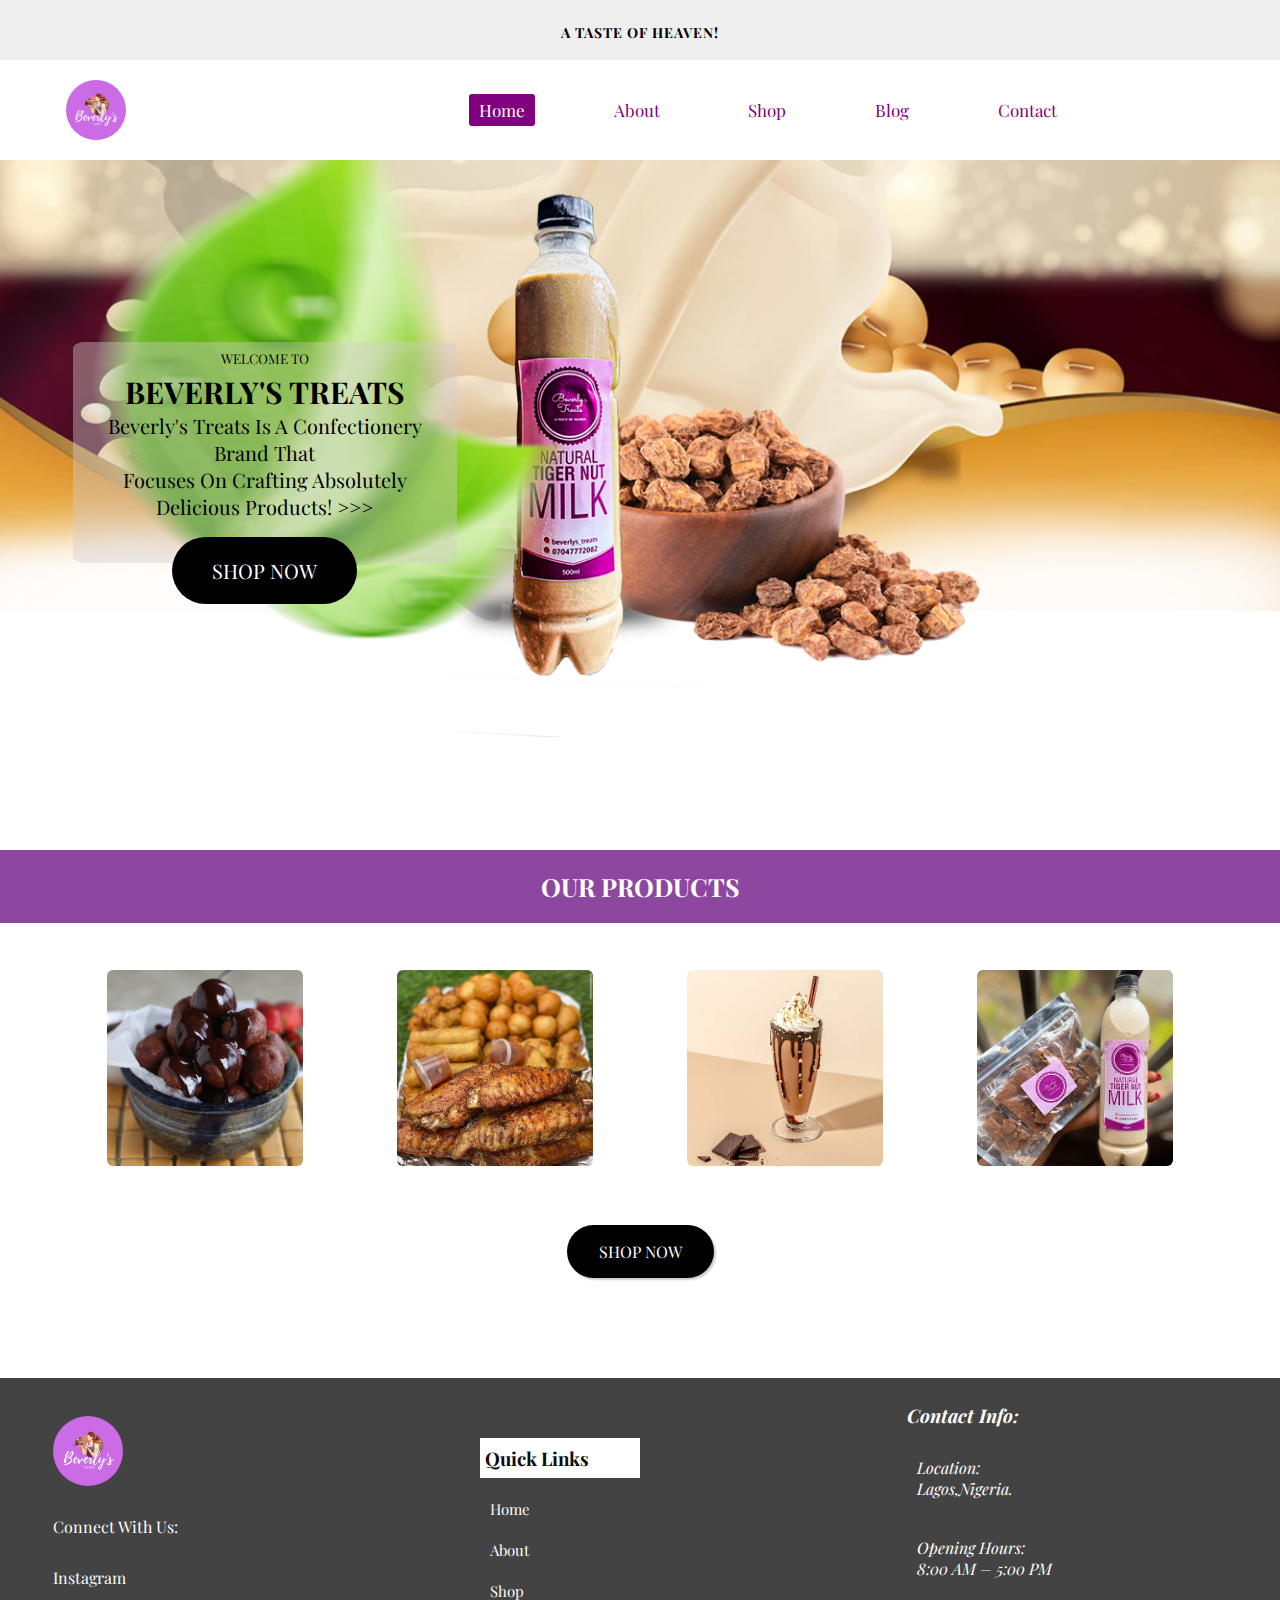
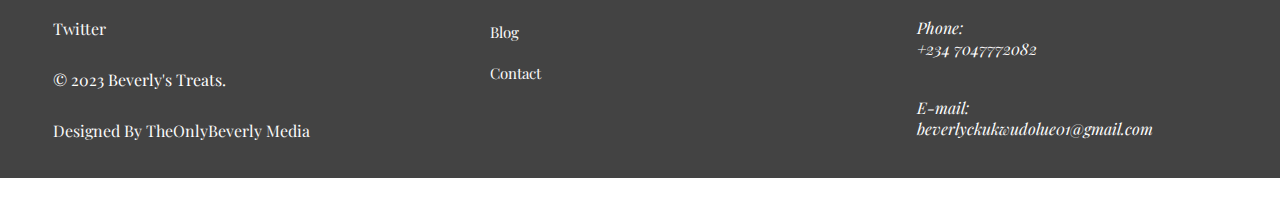
==== commit 2f41f314: "first commit" ====
--- a/index.html
+++ b/index.html
@@ -9,7 +9,9 @@
     <link rel="preconnect" href="https://fonts.googleapis.com">
     <link rel="preconnect" href="https://fonts.gstatic.com" crossorigin>
     <link href="https://fonts.googleapis.com/css2?family=Playfair+Display&display=swap" rel="stylesheet">
-    <link rel="stylesheet" href="https://cdnjs.cloudflare.com/ajax/libs/font-awesome/6.4.2/css/all.min.css" integrity="sha512-z3gLpd7yknf1YoNbCzqRKc4qyor8gaKU1qmn+CShxbuBusANI9QpRohGBreCFkKxLhei6S9CQXFEbbKuqLg0DA==" crossorigin="anonymous" referrerpolicy="no-referrer" />
+    <link rel="stylesheet" href="https://cdnjs.cloudflare.com/ajax/libs/font-awesome/6.4.2/css/all.min.css" 
+    integrity="sha512-z3gLpd7yknf1YoNbCzqRKc4qyor8gaKU1qmn+CShxbuBusANI9QpRohGBreCFkKxLhei6S9CQXFEbbKuqLg0DA==" 
+    crossorigin="anonymous" referrerpolicy="no-referrer" />
     <link href="./home.css" rel="stylesheet" type="text/css">
     <title>beverlys treats</title>
 </head>
--- a/home.css
+++ b/home.css
@@ -10,6 +10,7 @@
     cursor: pointer;
 }
 
+
 body {
     margin: 0;
     padding: 0;
@@ -19,6 +20,12 @@
     overflow-x: hidden;
 }
 
+header .desktop-navigation .desktop-navigation-items li a.current{
+    color: white;
+    background-color: purple;
+    border-radius: 3px;
+}
+
 /* Header styles */
 header {
     width: 100vw;
@@ -40,8 +47,8 @@
 }
 
 header img {
-    width: 40%;
-    height: 80%;
+    width: 60px;
+    height: 60px;
     border-radius: 50%;
 }
 
@@ -80,12 +87,14 @@
 header .desktop-navigation-items li a{
     font-size: 17px;
     color: purple;
+    padding: 5px 10px;
 }
 
 header .desktop-navigation-items li a:hover{
-    color: #000;
-}
-
+    color: white;
+    background-color: purple;
+    border-radius: 3px;
+}
 
 
 .header-body{
@@ -113,6 +122,7 @@
     font-weight: 100;
 }
 
+
 h4{
     font-size: 14px;
     text-align: center;
@@ -352,9 +362,6 @@
     color: #fafafa;
 }
 
-/* footer .who-we-are .made-by{
-    text-decoration: underline;
-} */
 
 footer .quick-links{
     display: flex;
@@ -403,6 +410,7 @@
     margin-top: 50px;
 }
 
+
 footer .contact .cont{
     display: flex;
     flex-direction: row;
@@ -476,7 +484,7 @@
         width: 60%;
         position: absolute;
         top: 60px;
-        left: 20px;
+        left: 0;
         flex-direction: column;
         gap: 50px;
         background-color: #fff;
@@ -592,7 +600,6 @@
         width: 100%;
         height: auto;
         overflow: hidden;
-        border: dashed red;
     }
     
     .slider .hero{
@@ -616,15 +623,14 @@
         color: #000000;
         position: absolute;
         background-color:  #d4cccc69;
-        top: 40%;
+        top: 0;
         font-size: 15px;
-        font-weight: 200;
+        font-weight: 100;
         width: 50%;
         height: auto;
-        left: 1%;
-        margin-top: -50px;
-        padding: 0;
-        text-align: center;
+        left: 0;
+        margin-top: 0;
+        padding-bottom: 10px;
         float: right;
         border-radius: 3%;
         justify-content: center;
@@ -661,14 +667,14 @@
         display: flex;
         justify-content: center;
         align-items: center;
-        font-size: 15px;
+        font-size: 13px;
         padding: 10px;
         width: auto;
         height: 40px;
         border: none;
         background-color: #000;
         color: white;   
-        margin-top: 20px;
+        margin-top: 10px;
     }
     
     
@@ -846,8 +852,15 @@
     }
 
     footer .who-we-are .connect{
-        color: white;
+        color: black;
         font-weight: 900;
+        background-color: white;
+        width: 50vw;
+        height: 40px;
+        display: flex;
+        justify-content: flex-start;
+        align-items: center;
+        padding-left: 10px;
     }
     
     footer .who-we-are p a{
@@ -869,8 +882,8 @@
     }
     
     footer .quick-links h3{
-        color: white;
-        background-color: transparent;
+        color: black;
+        background-color: white;
         font-weight: 900;
         display: flex;
         flex-direction: row;
@@ -906,6 +919,20 @@
         padding-left: 20px;
         padding-bottom: 20px;
     }
+
+    footer .contact h3{
+        color: black;
+        font-weight: 900;
+        background-color: white;
+        width: 50vw;
+        height: 40px;
+        display: flex;
+        justify-content: flex-start;
+        align-items: center;
+        padding-left: 10px;
+    }
+
+        
     
     footer .contact .cont{
         display: flex;
